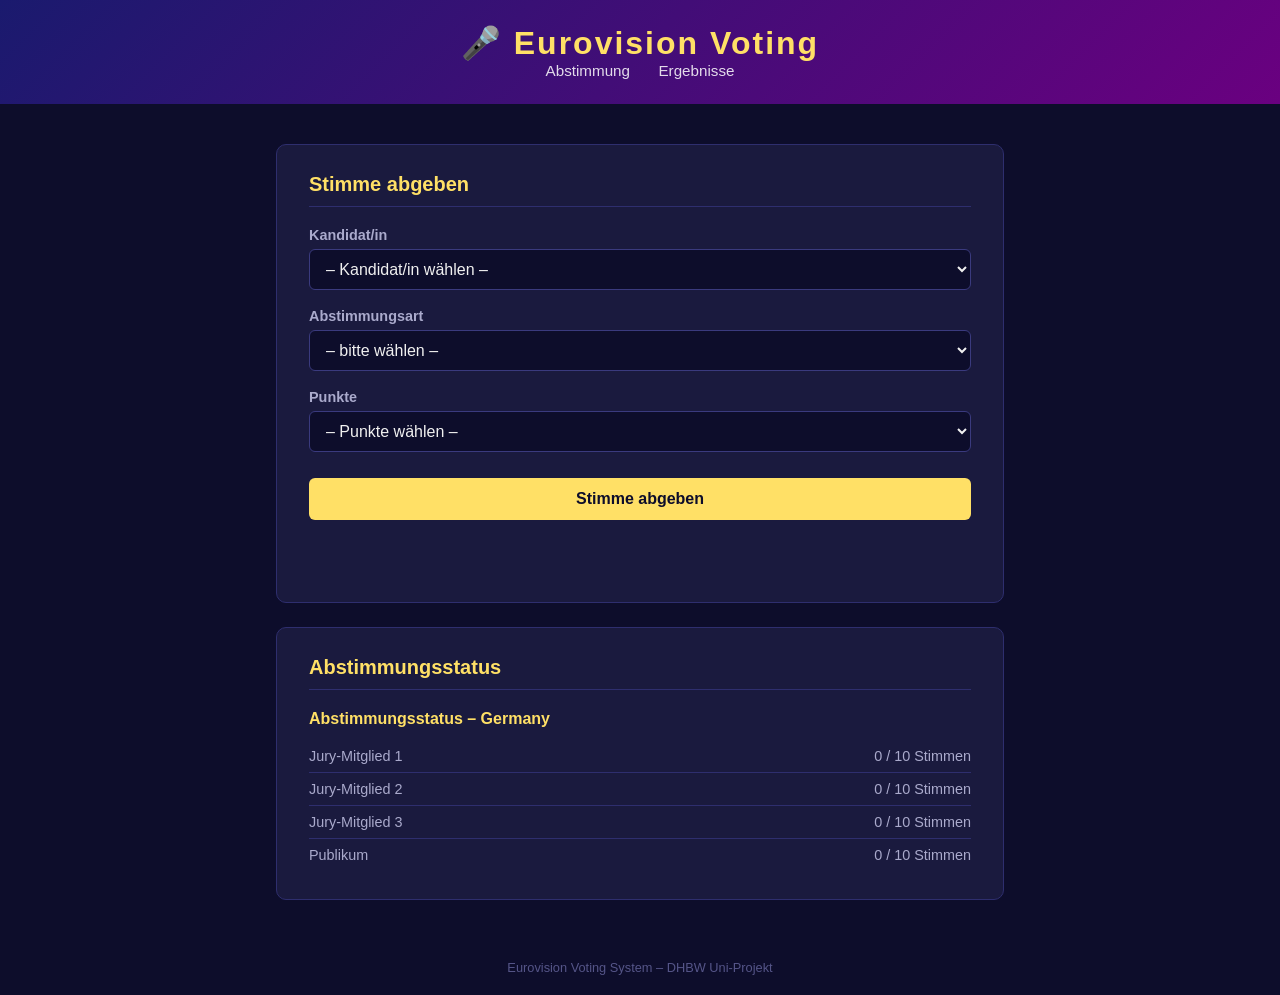
==== src/main/resources/static/index.html @ 478f7024 "Person 4 (Ben) Voting Seite inklusive api, index und mock-contestants." ====
<!DOCTYPE html>
<html lang="de">
<head>
  <meta charset="UTF-8" />
  <meta name="viewport" content="width=device-width, initial-scale=1.0" />
  <title>Eurovision Voting</title>
  <!-- style.css immer zuerst -->
  <link rel="stylesheet" href="./css/style.css" />
</head>
<body>

<header>
  <h1>🎤 Eurovision Voting</h1>
  <nav>
    <a href="./index.html">Abstimmung</a>
    <a href="./results.html">Ergebnisse</a>
  </nav>
</header>

<main>

  <!-- Abstimmungsformular -->
  <section class="card">
    <h2>Stimme abgeben</h2>

    <form id="voteForm" novalidate>

      <!-- Kandidat/in wählen -->
      <div class="form-group">
        <label for="contestantSelect">Kandidat/in</label>
        <select id="contestantSelect" required>
          <option value="">– wird geladen… –</option>
        </select>
      </div>

      <!-- Jury oder Publikum -->
      <div class="form-group">
        <label for="voterRoleSelect">Abstimmungsart</label>
        <select id="voterRoleSelect" required>
          <option value="">– bitte wählen –</option>
          <option value="JURY">JURY</option>
          <option value="AUDIENCE">AUDIENCE</option>
        </select>
      </div>

      <!-- Jury-Mitglied (nur sichtbar wenn JURY gewählt) -->
      <div class="form-group" id="jurySection">
        <label for="juryMemberSelect">Jury-Mitglied</label>
        <select id="juryMemberSelect">
          <option value="">– Mitglied wählen –</option>
          <option value="1">Jury-Mitglied 1</option>
          <option value="2">Jury-Mitglied 2</option>
          <option value="3">Jury-Mitglied 3</option>
        </select>
      </div>

      <!-- Punktzahl -->
      <div class="form-group">
        <label for="pointsSelect">Punkte</label>
        <select id="pointsSelect" required>
          <option value="">– Punkte wählen –</option>
          <option value="1">1</option>
          <option value="2">2</option>
          <option value="3">3</option>
          <option value="4">4</option>
          <option value="5">5</option>
          <option value="6">6</option>
          <option value="7">7</option>
          <option value="8">8</option>
          <option value="10">10</option>
          <option value="12">12</option>
        </select>
      </div>

      <button type="submit" class="btn-submit">Stimme abgeben</button>

      <!-- Nachrichten-Box (Erfolg / Fehler) -->
      <div id="messageBox" class="message" role="alert" aria-live="polite"></div>
    </form>
  </section>

  <!-- Abstimmungsstatus -->
  <section class="card">
    <h2>Abstimmungsstatus</h2>
    <div id="statusBox">Wird geladen…</div>
  </section>

</main>

<footer>Eurovision Voting System – DHBW Uni-Projekt</footer>

<!--
  WICHTIG (Rule 8 aus Dokument):
  Skripte in genau dieser Reihenfolge laden:
  1. api.js
  2. voting.js
-->
<script src="./js/api.js"></script>
<script src="./js/voting.js"></script>

</body>
</html>
---- src/main/resources/static/css/style.css ----
body {
    margin: 0;
    font-family: Arial, sans-serif;
    background: linear-gradient(135deg, #1b1235, #2c1d5a, #0f0a1f);
    color: #ffffff;
    min-height: 100vh;
}

.page-container {
    max-width: 1200px;
    margin: 0 auto;
    padding: 40px 20px;
}

.results-card {
    background: rgba(255, 255, 255, 0.08);
    border: 1px solid rgba(255, 255, 255, 0.12);
    border-radius: 20px;
    padding: 28px;
    backdrop-filter: blur(10px);
    box-shadow: 0 12px 32px rgba(0, 0, 0, 0.25);
}

.results-header {
    display: flex;
    justify-content: space-between;
    align-items: flex-start;
    gap: 16px;
    margin-bottom: 24px;
}

.eyebrow {
    margin: 0 0 6px 0;
    font-size: 0.9rem;
    text-transform: uppercase;
    letter-spacing: 0.08em;
    color: #d7c8ff;
}

.results-header h1 {
    margin: 0;
    font-size: 2rem;
}

.subtitle {
    margin: 8px 0 0 0;
    color: #d8d8e6;
}

.back-link {
    display: inline-block;
    text-decoration: none;
    color: #ffffff;
    background: rgba(255, 255, 255, 0.12);
    padding: 10px 14px;
    border-radius: 10px;
    transition: background 0.2s ease;
}

.back-link:hover {
    background: rgba(255, 255, 255, 0.2);
}

.table-wrapper {
    overflow-x: auto;
}

.results-table {
    width: 100%;
    border-collapse: collapse;
    min-width: 900px;
}

.results-table thead th {
    text-align: left;
    padding: 14px 16px;
    font-size: 0.95rem;
    color: #d7c8ff;
    border-bottom: 1px solid rgba(255, 255, 255, 0.15);
}

.results-table tbody td {
    padding: 16px;
    border-bottom: 1px solid rgba(255, 255, 255, 0.08);
    vertical-align: middle;
}

.results-table tbody tr:hover {
    background: rgba(255, 255, 255, 0.06);
}

.rank-cell {
    font-weight: bold;
    font-size: 1rem;
}

.country-cell {
    display: flex;
    flex-direction: column;
    gap: 3px;
}

.country-code {
    font-weight: bold;
    color: #ffffff;
}

.country-name {
    font-size: 0.9rem;
    color: #d8d8e6;
}

.total-cell {
    font-weight: bold;
    font-size: 1rem;
}

.winner {
    background: linear-gradient(90deg, rgba(255, 215, 0, 0.22), rgba(255, 255, 255, 0.05));
    outline: 2px solid rgba(255, 215, 0, 0.55);
}

.winner .rank-cell,
.winner .total-cell {
    color: #ffd700;
}

.message {
    margin-bottom: 18px;
    padding: 12px 14px;
    border-radius: 10px;
    font-weight: 600;
}

.message.error {
    background: rgba(255, 70, 70, 0.16);
    border: 1px solid rgba(255, 70, 70, 0.45);
    color: #ffd5d5;
}

.message.info {
    background: rgba(255, 255, 255, 0.1);
    border: 1px solid rgba(255, 255, 255, 0.18);
    color: #ffffff;
}

.hidden {
    display: none;
}

/* ============================================================
   style.css  –  Person 4
   Ort: src/main/resources/static/css/style.css
   ============================================================ */

*, *::before, *::after { box-sizing: border-box; margin: 0; padding: 0; }

body {
    font-family: 'Segoe UI', Arial, sans-serif;
    font-size: 16px;
    background: #0d0d2b;
    color: #f0f0f0;
    min-height: 100vh;
}

/* ---- Kopfzeile ---- */
header {
    background: linear-gradient(135deg, #1a1a6e, #6a0080);
    padding: 24px 32px;
    text-align: center;
}

header h1 {
    font-size: 2rem;
    letter-spacing: 2px;
    color: #ffe066;
}

header nav a {
    color: #fff;
    text-decoration: none;
    margin: 0 12px;
    font-size: 0.95rem;
    opacity: 0.85;
    transition: opacity 0.2s;
}

header nav a:hover { opacity: 1; text-decoration: underline; }

/* ---- Haupt-Layout ---- */
main {
    max-width: 760px;
    margin: 40px auto;
    padding: 0 16px;
    display: flex;
    flex-direction: column;
    gap: 24px;
}

/* ---- Karten ---- */
.card {
    background: #1a1a3e;
    border: 1px solid #2e2e6e;
    border-radius: 10px;
    padding: 28px 32px;
}

.card h2 {
    font-size: 1.25rem;
    color: #ffe066;
    margin-bottom: 20px;
    border-bottom: 1px solid #2e2e6e;
    padding-bottom: 10px;
}

/* ---- Formular ---- */
.form-group {
    display: flex;
    flex-direction: column;
    gap: 6px;
    margin-bottom: 18px;
}

label {
    font-size: 0.9rem;
    color: #aaaacc;
    font-weight: 600;
}

select {
    padding: 10px 12px;
    border-radius: 6px;
    border: 1px solid #3a3a7e;
    background: #0d0d2b;
    color: #f0f0f0;
    font-size: 1rem;
    cursor: pointer;
    transition: border-color 0.2s;
}

select:focus {
    outline: 2px solid #ffe066;
    border-color: #ffe066;
}

/* ---- Jury-Bereich (standardmäßig versteckt) ---- */
#jurySection { display: none; }

/* ---- Senden-Button ---- */
.btn-submit {
    width: 100%;
    padding: 12px;
    background: #ffe066;
    color: #0d0d2b;
    font-size: 1rem;
    font-weight: 700;
    border: none;
    border-radius: 6px;
    cursor: pointer;
    transition: background 0.2s, transform 0.1s;
    margin-top: 8px;
}

.btn-submit:hover  { background: #ffd700; }
.btn-submit:active { transform: scale(0.98); }

/* ---- Nachrichten ---- */
.message {
    min-height: 24px;
    padding: 10px 14px;
    border-radius: 6px;
    font-size: 0.95rem;
    margin-top: 12px;
}

.message.success {
    background: #1a3e1a;
    color: #66ff88;
    border: 1px solid #2e6e2e;
}

.message.error {
    background: #3e1a1a;
    color: #ff8888;
    border: 1px solid #6e2e2e;
}

/* ---- Status-Bereich ---- */
#statusBox h3 {
    font-size: 1rem;
    color: #ffe066;
    margin-bottom: 12px;
}

.status-row {
    display: flex;
    justify-content: space-between;
    padding: 8px 0;
    border-bottom: 1px solid #2e2e6e;
    font-size: 0.9rem;
    color: #aaaacc;
}

.status-row.done {
    color: #66ff88;
}

.status-row:last-child { border-bottom: none; }

/* ---- Fußzeile ---- */
footer {
    text-align: center;
    padding: 20px;
    color: #555588;
    font-size: 0.8rem;
}

/* ---- Responsive ---- */
@media (max-width: 600px) {
    header h1 { font-size: 1.4rem; }
    .card { padding: 20px 16px; }
}
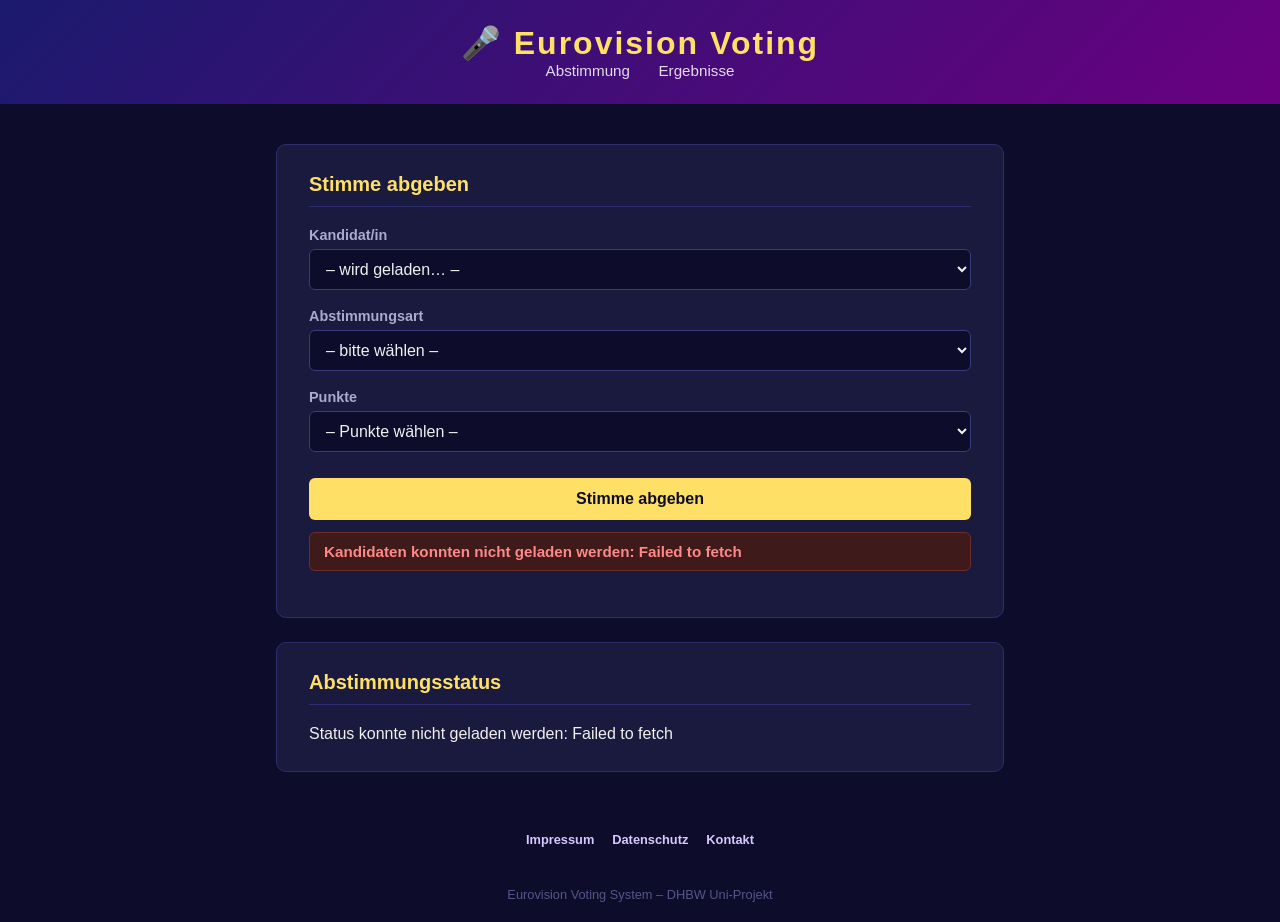
==== commit f4f3079f: "Footer in Index und results.html hinzugefügt. Die seiten datenschutz.html, impressum.html und result" ====
--- a/src/main/resources/static/index.html
+++ b/src/main/resources/static/index.html
@@ -86,15 +86,14 @@
   </section>
 
 </main>
-
+<footer class="site-footer">
+  <nav class="footer-nav">
+    <a href="./impressum.html">Impressum</a>
+    <a href="./datenschutz.html">Datenschutz</a>
+    <a href="./kontakt.html">Kontakt</a>
+  </nav>
+</footer>
 <footer>Eurovision Voting System – DHBW Uni-Projekt</footer>
-
-<!--
-  WICHTIG (Rule 8 aus Dokument):
-  Skripte in genau dieser Reihenfolge laden:
-  1. api.js
-  2. voting.js
--->
 <script src="./js/api.js"></script>
 <script src="./js/voting.js"></script>
 
--- a/src/main/resources/static/css/style.css
+++ b/src/main/resources/static/css/style.css
@@ -319,4 +319,100 @@
 @media (max-width: 600px) {
     header h1 { font-size: 1.4rem; }
     .card { padding: 20px 16px; }
+}
+
+.legal-card {
+    background: rgba(255, 255, 255, 0.08);
+    border: 1px solid rgba(255, 255, 255, 0.12);
+    border-radius: 20px;
+    padding: 28px;
+    backdrop-filter: blur(10px);
+    box-shadow: 0 12px 32px rgba(0, 0, 0, 0.25);
+    max-width: 900px;
+    margin: 0 auto;
+}
+
+.legal-content {
+    margin-top: 20px;
+    line-height: 1.7;
+    color: #f2f2f7;
+}
+
+.legal-content h2 {
+    margin-top: 28px;
+    margin-bottom: 8px;
+    color: #ffffff;
+    font-size: 1.15rem;
+}
+
+.page-actions {
+    display: flex;
+    gap: 12px;
+    flex-wrap: wrap;
+    margin-top: 28px;
+}
+
+.site-footer {
+    padding: 20px;
+    text-align: center;
+}
+
+.footer-nav {
+    display: flex;
+    justify-content: center;
+    gap: 18px;
+    flex-wrap: wrap;
+}
+
+.footer-nav a {
+    color: #d7c8ff;
+    text-decoration: none;
+    font-weight: 600;
+}
+
+.footer-nav a:hover {
+    text-decoration: underline;
+}
+
+.contact-form {
+    display: flex;
+    flex-direction: column;
+    gap: 10px;
+    margin-top: 16px;
+}
+
+.contact-form label {
+    font-weight: 600;
+    color: #ffffff;
+}
+
+.contact-form input,
+.contact-form textarea {
+    border: 1px solid rgba(255, 255, 255, 0.2);
+    border-radius: 10px;
+    padding: 12px 14px;
+    background: rgba(255, 255, 255, 0.08);
+    color: #ffffff;
+    font-size: 1rem;
+}
+
+.contact-form input::placeholder,
+.contact-form textarea::placeholder {
+    color: #d0d0da;
+}
+
+.primary-button {
+    margin-top: 10px;
+    border: none;
+    border-radius: 10px;
+    padding: 12px 16px;
+    font-size: 1rem;
+    font-weight: 700;
+    cursor: pointer;
+    background: #ffffff;
+    color: #1b1235;
+}
+
+.primary-button:hover {
+    opacity: 0.92;
 }
